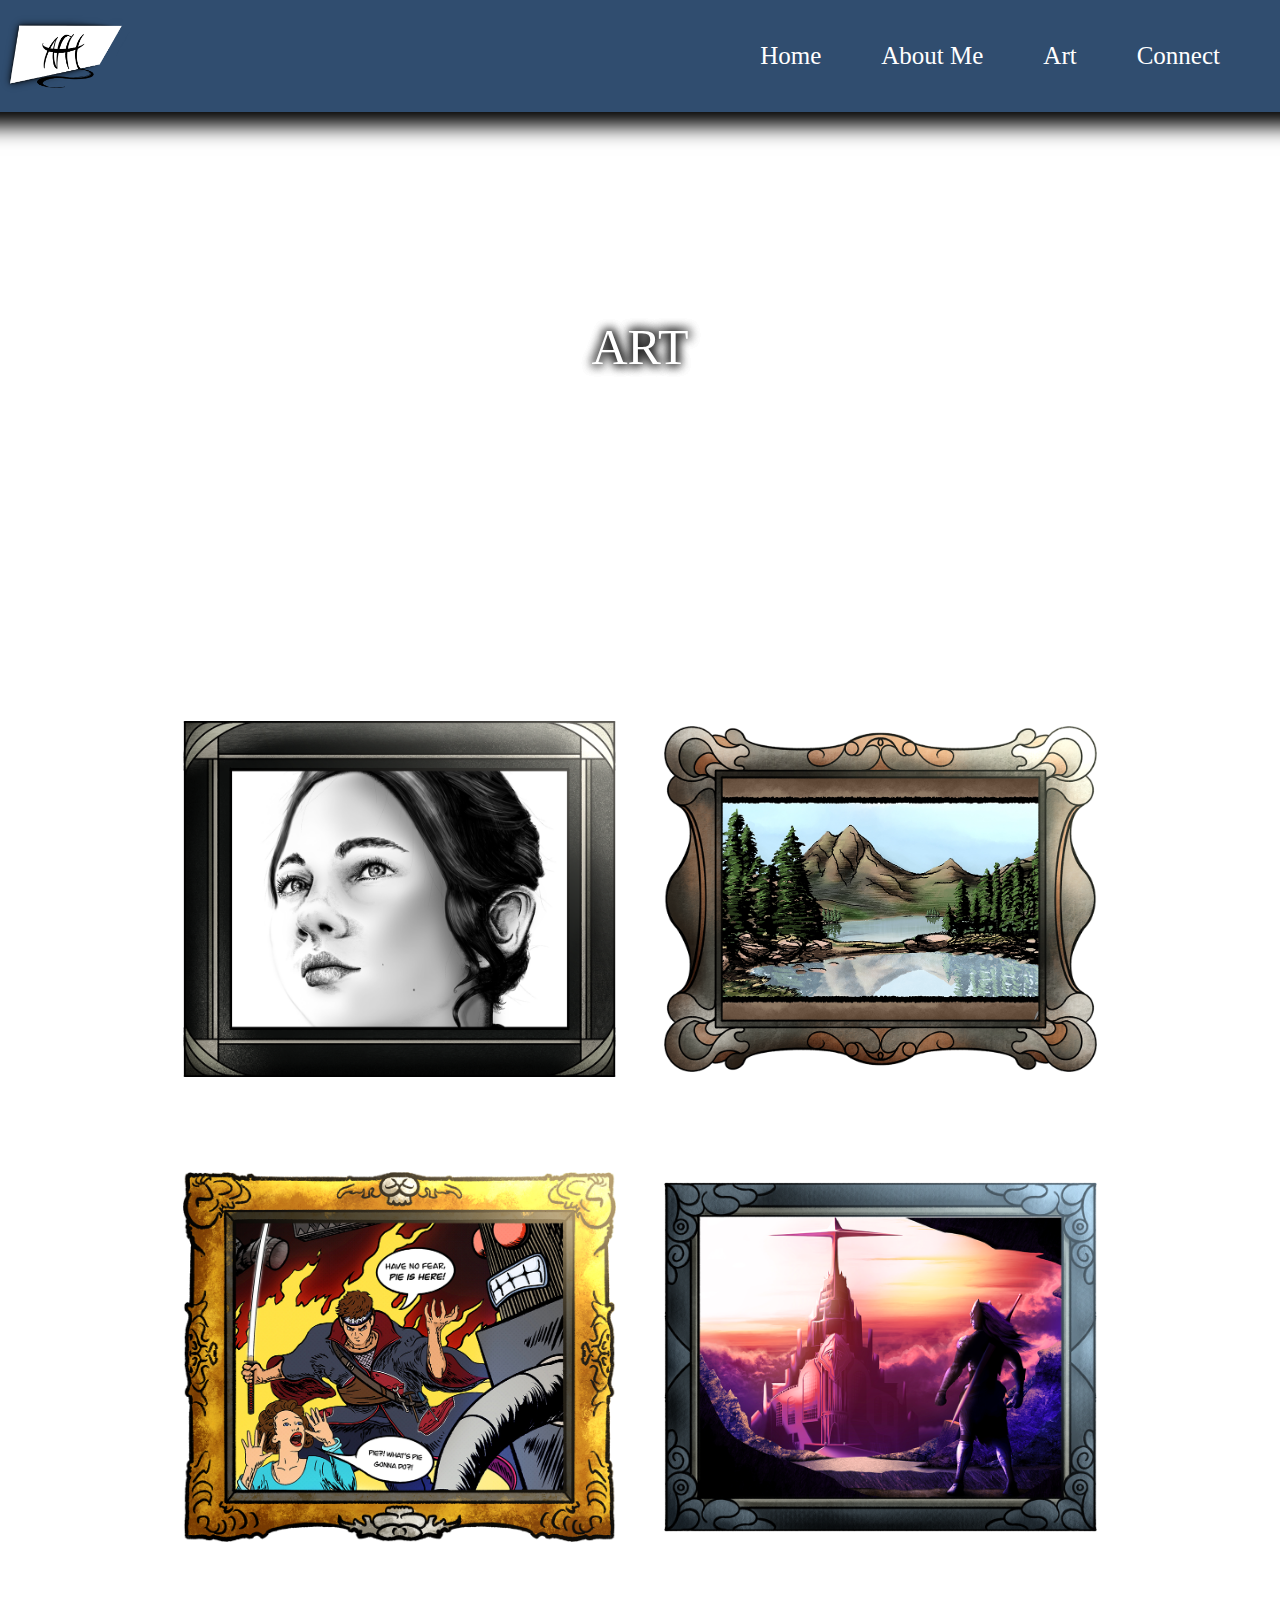
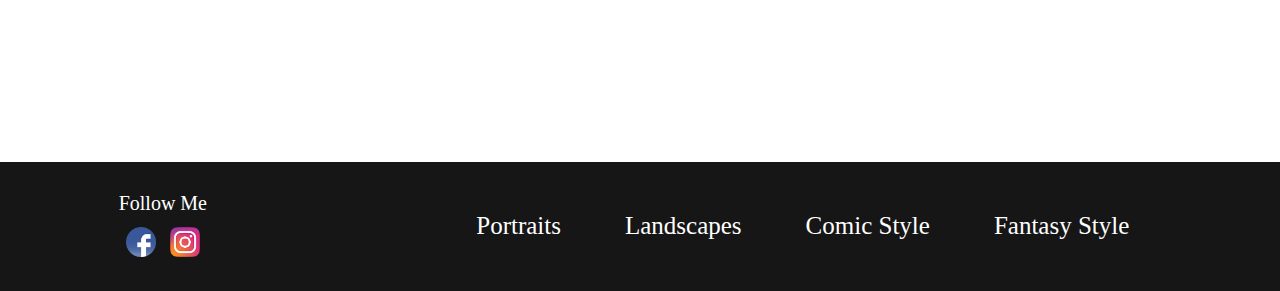
==== art/art.html @ 470748fd "inital commit" ====
<!doctype html>
<html lang="en-us">
<head>
<meta charset="utf-8">
<title>Andrew-Hartfields-Art-Portfolio/Art</title>
<link href="../css/style.css" rel="stylesheet" type="text/css">
</head>

<body>
<!-- Navigation Area -->
<nav>
  <div class="nav-container">
    <div class="logo"><img src="../imgs/logo/afh_logo.png" alt="Logo"></div>
    <ul class="nav-links">
      <li><a href="../index.html">Home</a></li>
      <li><a href="../aboutme/aboutme.html">About Me</a></li>
      <li><a href="../art/art.html">Art</a></li>
      <li><a href="../connect/connect.html">Connect</a></li>
    </ul>
  </div>
</nav>
<!-- Banner-Art -->
<main>
  <div class="header-spacer"></div>
  <section class="art-banner">
	  <div class="title-wrapper">
		  <span class="title-span">ART</span>
		</div>
  </section>
<!-- Contentbody - Art -->
  <div class="art-content-wrapper">
  <div class="art-container">
	  <section class="two-by-two">
		  <a href="portraits.html"><img src="../imgs/artwork/portraits/portraits.png" alt="Black and White Portraits" width="50%"><span>Portraits</span></a>
		  <a href="landscapes.html"><img src="../imgs/artwork/landscapes/landscapes.png" alt="Landscapes" width="50%"><span>Landscapes</span></a>
		  <a href="comicstyles.html"><img src="../imgs/artwork/comicstyles/comic.png" alt="Comic styles" width="50%"><span>Comic Styles</span></a>
		  <a href="fantasystyles.html"><img src="../imgs/artwork/fantasystyles/fantasy.png" alt="Fantasy styles" width="50%"><span>Fantasy Styles</span></a>
	  </section>
  </div>
  </div>
</main>
<!-- Footer Area -->
<footer>
  <div class="socialmedia-layout"> <span class="followme">Follow Me</span>
    <div class="socialicons"> <a href="#"><img src="../imgs/logo/fb_icon.png" alt="Facebook Icon"></a> <a href="#"><img src="../imgs/logo/ig_icon.png" alt="Instagram Icon"></a> </div>
  </div>
  <div class="footer-nav"> 
	<a href="art/portraits.html">Portraits</a>
	<a href="art/landscapes.html">Landscapes</a>
	<a href="art/comicstyles.html">Comic Style</a>
	<a href="art/fantasystyles.html">Fantasy Style</a>
  </div>
</footer>
</body>
</html>
---- css/style.css ----
/* CSS Document */

* {
	box-sizing: border-box;
}
p {
	font-family: "Book Antiqua";
	font-size: 18px; 
}
body {
	margin: 0;
}
nav {
    background-color: #304D6F;
    padding: 15px 0;
    position: absolute;
    top: 0;
    left: 0;
    right: 0;
    color: #fff;
    z-index: 1000;
    -webkit-box-shadow: 0 -16px 20px 30px #000000;
    box-shadow: 0 -16px 20px 30px #000000;
}
.nav-container {
	display: flex;
	align-items: center;
	justify-content: space-between;
	max-width: 1330px;
	margin: 0 auto;
	padding: 0;
}
.logo img {
	width: 130px;
	height: auto;
}
.nav-links {
	list-style: none;
	display: flex;
}

.nav-links li {
	margin-right: 60px;
}

.nav-links li:last-child {
	margin-right: 10;
}

.nav-links a {
	color: #fff;
	text-decoration: none;
	font-size: 25px;
}
.content {
	padding-top: 70px;
}

footer {
	color: white;
	Background-color: #161616;
	width: 100%;
	margin: 0;
	padding: 10px 0;
	display: flex;
	flex-direction: row;
	justify-content: space-around;
	align-items: center;
}
.socialmedia-layout {
	display: flex;
	flex-direction: column;
	align-items: center;
	margin: 20px 0;
}
.footer-nav {
	display: flex;
}
.footer-nav a {
	color: white;
	margin: 0 32px;
	text-decoration: none;
	font-size: 25px;
}
.followme {
	font-size: 20px;
	margin-bottom: 12px;
}
.socialicons a img {
	width: 30px;
	margin: 0 5px;
	
}

/* Home Section */

main {
	width: 100%;
}
.header-spacer {
	width: 100%;
	height: 101px;
	min-height: 101px;
}
.home-banner {
	background-image: url("../imgs/banners/home_banner.jpg");
    background-position: top;
    background-repeat: no-repeat;
    background-size: cover;
	width: 100%;
	height: 30vw;
	position: relative;
}
.title-wrapper {
	text-align: center;
	position: absolute;
	left: 0;
	right: 0;
	top: 33%;
	color: #FFFFFF;
	text-shadow: 0px 0px 11px rgba(0,0,0,1), 0px 0px 11px rgba(0,0,0,1), 0px 0px 11px rgb(0,0,0);
}
.home-banner h1 {
	font-size: 3.5vw;
	line-height: 3.7vw;
	margin: 0;
	margin-bottom: 5px;
}
.home-banner h2 {
	font-size: 6vw;
	line-height: 6vw;
	margin: 0;
}
.home-banner span {
	position: absolute;
	left: 10vw;
	right: 10vw;
	bottom: 20%;
	height: 5px;
	border-radius: 2px;
	background-color: white;
	box-shadow: 0px 0px 11px rgba(0,0,0,1), 0px 0px 11px rgba(0,0,0,1), 0px 0px 11px rgb(0,0,0);
	margin: 0;
}
.home-hero-image {
	vertical-align: top;
}
.four-by-one {
	display: flex;
}
.title-span {
	font-family: "Book Antiqua";
	font-size: 50px;
	position: relative;
	top: 60px;
}

/* About me Section */

.aboutme-banner {
	background-image: url("../imgs/banners/aboutme_banner.jpg");
    background-position: top;
    background-repeat: no-repeat;
    background-size: cover;
	width: 100%;
	height: 475px;
	position: relative;
}
.aboutme-content-wrapper {
	background-image:url("../imgs/freeimages/iStock-619525286.jpg");
	background-size: cover;
	padding: 105px 0;
}
.aboutme-container {
	background-color: rgba(93,104,112,0.40);
	max-width: 1130px;
	width: 90%;
	margin: 0 auto;
	padding: 65px 84px;
	color: white;
}
.aboutme-container hr {
	position: relative;
	display: block;
	width: 100%;
	height: 5px;
	border-radius: 2px;
	background-color: white;
	box-shadow: 0px 0px 11px rgba(0,0,0,1);
	margin: 50px -25px;
}
.bio-wrapper {
	display: flex;
	flex-direction: row;
}
.bio-wrapper img {
	width: 35%;
	object-fit: contain;
}
.bio-wrapper h1 {
	margin: 35px 55px;
}
.bio-wrapper p {
	margin: 35px 55px;
}
.services-wrapper {
	display: flex;
	flex-direction: row;
	width: 100%;
}
.services-wrapper h2 {
	flex: 1;
	align-self: center;
	text-align: center;
	font-size: 50px;
}
.services-wrapper > ol {
	height: 300px;
	flex: 1.5;
	display: flex;
	flex-direction: column;
	flex-wrap: wrap;
	font-size: 30px;
	font-weight: bold;
}
.services-wrapper > ol > li {
	padding: 10px 0;
	padding-right: 35px;
}
/* Art Section */

.art-banner {
	background-image: url("../imgs/banners/reawakened_artbanner.jpg");
    background-position: top;
    background-repeat: no-repeat;
    background-size: cover;
	width: 100%;
	height: 475px;
	position: relative;
}
.art-content-wrapper {
    background-image: url("../imgs/freeimages/iStock-880466846.jpg");
    background-size: cover;
    padding: 80px 0;
}
.art-container {
	background-color: rgba(93,104,112,0.0);
	max-width: 1130px;
	width: 90%;
	margin: 0 auto;
	padding: 55px 84px;
	color: white;
}
.two-by-two {
	display: flex;
	flex-direction: row;
	flex-wrap: wrap;
	justify-content: space-around;
	align-items: center;
}
.two-by-two a {
	width: 45%;
	margin: 10px 10px;
	color: white;
	text-decoration: none;
	font-size: 28px;
	font-weight: bold;
	font-family: "Book Antiqua";
	text-align: center;
	line-height: 2;
}
.two-by-two img {
	width: 100%;
	background: none;
}

/* Connect Section */

.connect-content-wrapper {
    background-image: url("../imgs/freeimages/iStock-880466846.jpg");
    background-size: cover;
    padding: 80px 0;
}
.form-align {
	padding-top: 50px;
	padding-bottom: 50px;
	width: 80%;
	margin: 0 auto;
}
.table-layout {
	color: white;
	font-family: "Book Antiqua";
	font-size: 20px;
	background-color: #304D6F;
	width: 50%;
	height: 50%;
	margin: 0 auto;
	padding: 20px 30px 40px 20px;
	box-shadow: 3px 3px 5px 0px rgba(0,0,0,0.75);
}
textarea {
	width: 300px;
	height: 100px;
}
#yourname {
	margin: 10px;
	width: 300px;
}
#emailaddress {
	margin: 10px;
	width: 300px;
}
#subject {
	margin: 10px;
	width: 300px;
}
#message {
	margin: 10px;
}
button {
	margin: 10px 0 10px 5px;
	background: none;
	border: none;
}

/* ---subpage--- area */

/* portraits */
.portrait-content-wrapper {
	background-image:url("../imgs/freeimages/iStock-619525286.jpg");
	background-size: cover;
	padding: 50px 0;
}
.portrait-container {
	background-color: rgba(93,104,112,0.0);
	max-width: 1130px;
	width: 100%;
	margin: 100px auto 0;
	padding: 75px 30px;
	color: white;
}
.portrait-grid {
	display: flex;
	flex-direction: row;
	flex-wrap: wrap;
	align-items: center;
}
.portrait-grid img {
	width: 30%;
	margin: 15px 15px;
	border-radius: 8px;
	box-shadow: 3px 3px 5px 0px rgba(0,0,0,0.75);
}
/* landscapes */
.landscape-content-wrapper {
	background-image:url("../imgs/freeimages/iStock-619525286.jpg");
	background-size: cover;
	padding: 50px 0;
}
.landscape-container {
	background-color: rgba(93,104,112,0.0);
	max-width: 1130px;
	width: 100%;
	margin: 100px auto 0;
	padding: 75px 30px;
	color: white;
}
.landscape-grid {
	display: flex;
	flex-direction: row;
	flex-wrap: wrap;
	align-items: center;
}
.landscape-grid img {
	width: 30%;
	margin: 15px 15px;
	border-radius: 8px;
	box-shadow: 3px 3px 5px 0px rgba(0,0,0,0.75);
}
/*
.landscapes-content-wrapper {
	background-image:url("../imgs/freeimages/iStock-880466846.jpg");
	background-size: cover;
	padding: 20px 0;
}
.landscapes-container {
	position: relative;
	top: 200%;
	max-width: 1200px;
	margin: 0 auto;
	padding: 20px;
	
}
.landscape-grid {
	display: flex;
	flex-direction: row;
	flex-wrap: wrap;
	align-items: center;
}
.landscape-grid img {
	width: 40%;
	margin: 15px 15px;
}
.landscape-gallery {
	display: grid;
	grid-template-columns: repeat(auto-fit, minmax(250px, 1fr));
	grid-gap: 20px;
} 
.landscape-gallery img {
	width: 100%;
	height: auto;
	border-radius: 8px;
} */
/* Comic */
.comic-content-wrapper {
	background-image:url("../imgs/freeimages/iStock-619525286.jpg");
	background-size: cover;
	padding: 50px 0;
}
.comic-container {
	background-color: rgba(93,104,112,0.0);
	max-width: 1130px;
	width: 100%;
	margin: 100px auto 0;
	padding: 75px 30px;
	color: white;
}
.comic-grid {
	display: flex;
	flex-direction: row;
	flex-wrap: wrap;
	align-items: center;
}
.comic-grid img {
	width: 30%;
	margin: 15px 15px;
	border-radius: 8px;
	box-shadow: 3px 3px 5px 0px rgba(0,0,0,0.75);
}
/* Fantasy */
.fantasy-content-wrapper {
	background-image:url("../imgs/freeimages/iStock-619525286.jpg");
	background-size: cover;
	padding: 50px 0;
}
.fantasy-container {
	background-color: rgba(93,104,112,0.0);
	max-width: 1130px;
	width: 100%;
	margin: 100px auto 0;
	padding: 75px 30px;
	color: white;
}
.fantasy-grid {
	display: flex;
	flex-direction: row;
	flex-wrap: wrap;
	align-items: center;
}
.fantasy-grid img {
	width: 30%;
	margin: 15px 15px;
	border-radius: 8px;
	box-shadow: 3px 3px 5px 0px rgba(0,0,0,0.75);
}



/* Smaller Screen View */
@media screen and (max-width:1550px) and (min-width: 1025px){
}

/* Tablet View */
@media screen and (max-width:1024px) and (min-width: 767px) {
	
.services-wrapper {
	flex-direction: column;
}
.two-by-two a {
	width: 80%;
}
.portrait-grid img {
	width: 28%;
	margin: 15px 15px;
}
.landscape-grid img {
	width: 28%;
	margin: 15px 15px;
}
.comic-grid img {
	width: 28%;
	margin: 15px 15px;
}
.fantasy-grid img {
	width: 28%;
	margin: 15px 15px;
}

}

/* Mobile View */
@media screen and (max-width:767px) {
	.services-wrapper > ol {
		height: auto;
	}

.aboutme-container {
	padding-left: 45px;
	padding-right: 45px;
}
.art-container {
	padding-left: 45px;
	padding-right: 45px;
}
.two-by-two a {
	width: 100%;
}
.portrait-container {
	padding-left: 45px;
	padding-right: 45px;
}
.portrait-grid img {
	width: 100%;
}
.landscape-container {
	padding-left: 45px;
	padding-right: 45px;
}
.landscape-grid img {
	width: 100%;
}
.comic-container {
	padding-left: 45px;
	padding-right: 45px;
}
.comic-grid img {
	width: 100%;
}
.fantasy-container {
	padding-left: 45px;
	padding-right: 45px;
}
.fantasy-grid img {
	width: 100%;
}
.bio-wrapper img {
	width: 100%;
}
.bio-wrapper h1 {
	margin-left: 15px;
	margin-right: 15px;
	max-width: none;
}
.bio-wrapper p {
	margin-left: 15px;
	margin-right: 15px;
	max-width: none;
}
.bio-wrapper {
	display: flex;
	flex-direction: column;
}
.services-wrapper {
	flex-direction: column;
}
.footer-nav {
	display: none;
}
}
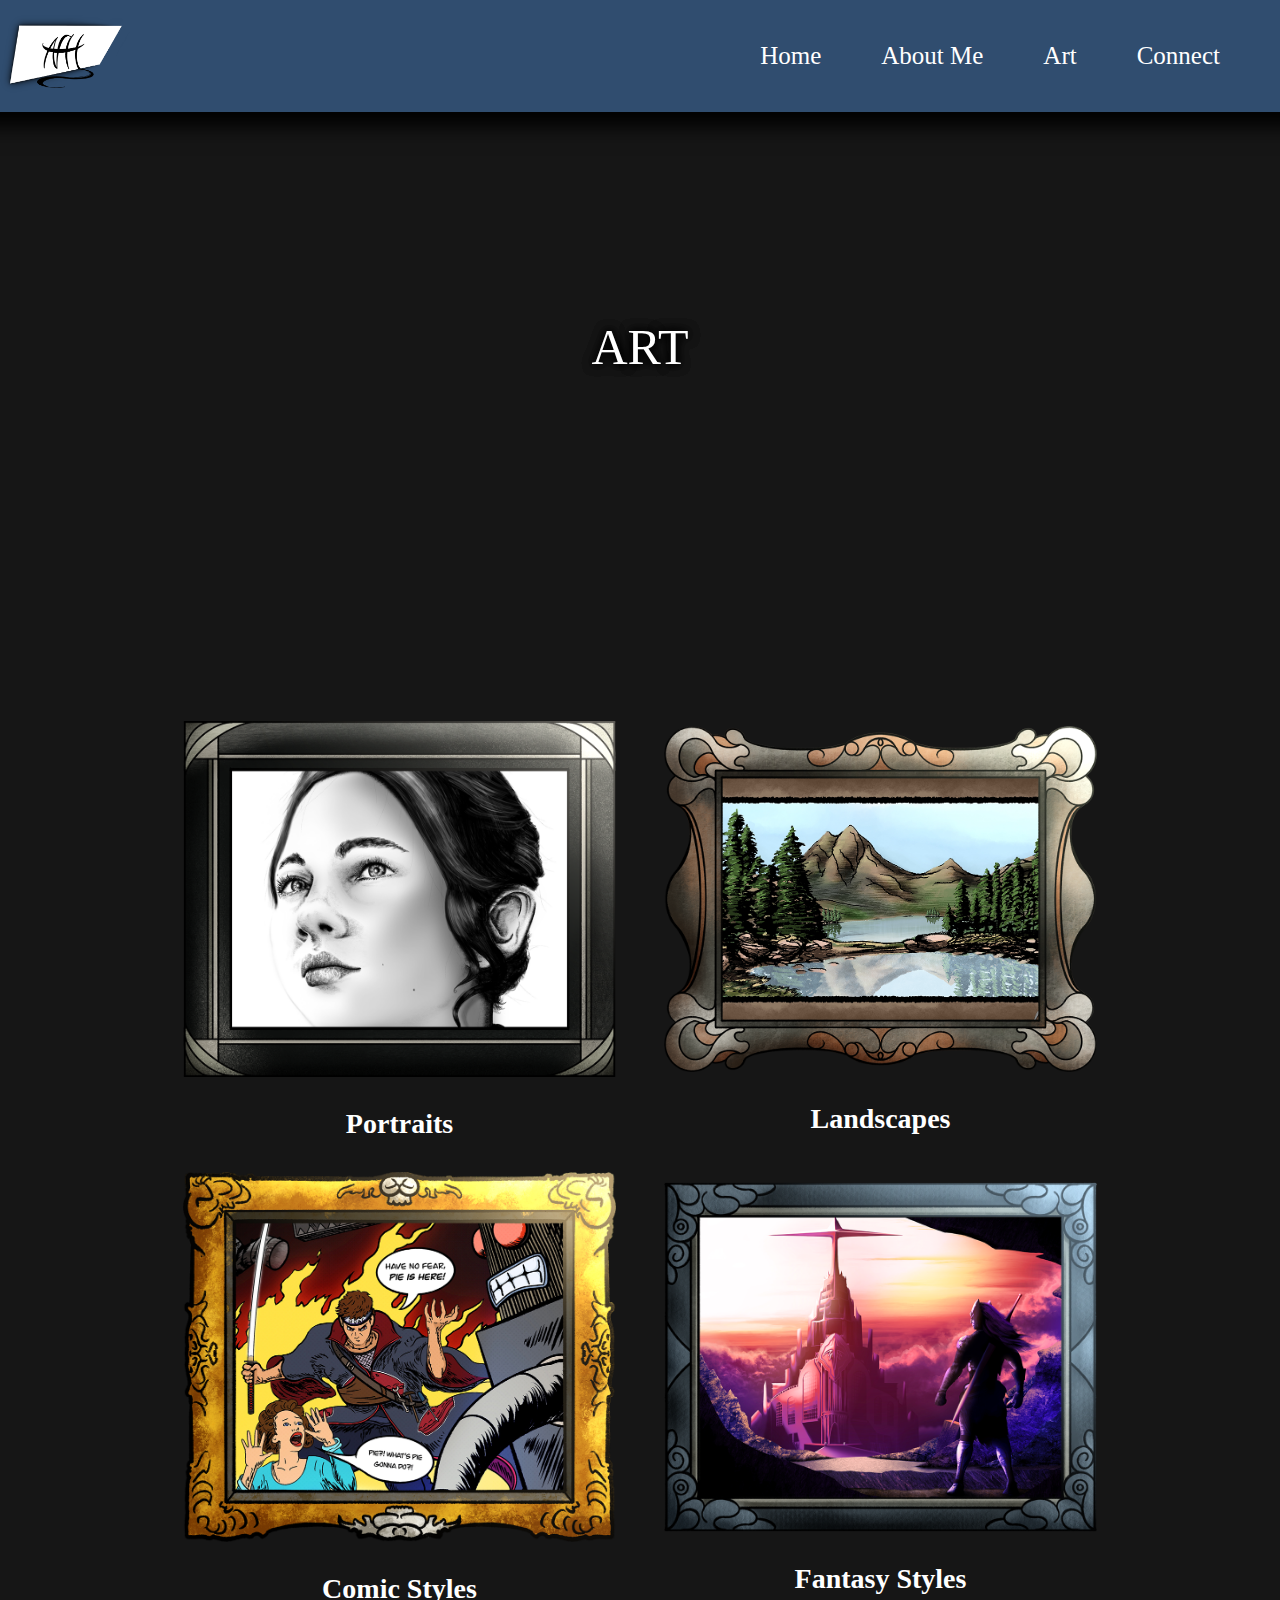
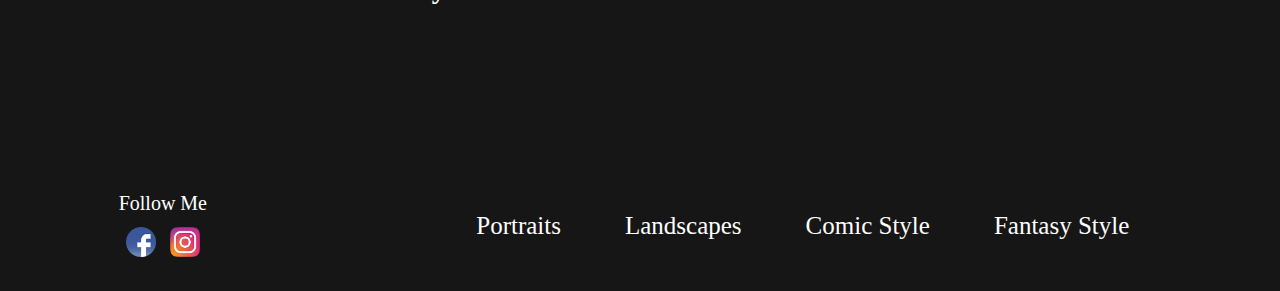
==== commit d25d2857: "commit 0.0.0.0.0.0.0.0.0.1" ====
--- a/art/art.html
+++ b/art/art.html
@@ -45,10 +45,10 @@
     <div class="socialicons"> <a href="#"><img src="../imgs/logo/fb_icon.png" alt="Facebook Icon"></a> <a href="#"><img src="../imgs/logo/ig_icon.png" alt="Instagram Icon"></a> </div>
   </div>
   <div class="footer-nav"> 
-	<a href="art/portraits.html">Portraits</a>
-	<a href="art/landscapes.html">Landscapes</a>
-	<a href="art/comicstyles.html">Comic Style</a>
-	<a href="art/fantasystyles.html">Fantasy Style</a>
+	<a href="../art/portraits.html">Portraits</a>
+	<a href="../art/landscapes.html">Landscapes</a>
+	<a href="../art/comicstyles.html">Comic Style</a>
+	<a href="../art/fantasystyles.html">Fantasy Style</a>
   </div>
 </footer>
 </body>
--- a/css/style.css
+++ b/css/style.css
@@ -1,5 +1,8 @@
 /* CSS Document */
 
+html {
+	background-color: #161616;
+}
 * {
 	box-sizing: border-box;
 }
@@ -89,7 +92,6 @@
 .socialicons a img {
 	width: 30px;
 	margin: 0 5px;
-	
 }
 
 /* Home Section */
@@ -286,6 +288,7 @@
 	padding-bottom: 50px;
 	width: 80%;
 	margin: 0 auto;
+	min-height: 70vh;
 }
 .table-layout {
 	color: white;
@@ -293,10 +296,23 @@
 	font-size: 20px;
 	background-color: #304D6F;
 	width: 50%;
+	max-width: 800px;
 	height: 50%;
+	text-align: center;
 	margin: 0 auto;
 	padding: 20px 30px 40px 20px;
 	box-shadow: 3px 3px 5px 0px rgba(0,0,0,0.75);
+}
+.connect-video {
+	margin: 100px auto 0;
+	text-align: center;
+}
+.connect-video p {
+	color: white;
+	font-family: "Book Antiqua";
+	font-size: 20px;
+	font-weight: bold;
+	text-shadow: 3px 3px 3px black;
 }
 textarea {
 	width: 300px;
@@ -330,6 +346,7 @@
 	background-image:url("../imgs/freeimages/iStock-619525286.jpg");
 	background-size: cover;
 	padding: 50px 0;
+	background-position: top;
 }
 .portrait-container {
 	background-color: rgba(93,104,112,0.0);
@@ -356,6 +373,7 @@
 	background-image:url("../imgs/freeimages/iStock-619525286.jpg");
 	background-size: cover;
 	padding: 50px 0;
+	background-position: top;
 }
 .landscape-container {
 	background-color: rgba(93,104,112,0.0);
@@ -416,6 +434,7 @@
 	background-image:url("../imgs/freeimages/iStock-619525286.jpg");
 	background-size: cover;
 	padding: 50px 0;
+	background-position: top;
 }
 .comic-container {
 	background-color: rgba(93,104,112,0.0);
@@ -442,6 +461,7 @@
 	background-image:url("../imgs/freeimages/iStock-619525286.jpg");
 	background-size: cover;
 	padding: 50px 0;
+	background-position: top;
 }
 .fantasy-container {
 	background-color: rgba(93,104,112,0.0);
@@ -500,10 +520,33 @@
 
 /* Mobile View */
 @media screen and (max-width:767px) {
-	.services-wrapper > ol {
-		height: auto;
-	}
-
+
+.nav-container {
+	flex-direction: column;
+}
+.logo img {
+	display: none;
+}
+.nav-links li {
+	margin-right: 30px;
+}
+.nav-links a {
+	color: #fff;
+	text-decoration: none;
+	font-size: 18px;
+}	
+.nav-links {
+	list-style: none;
+	display: flex;
+}
+.services-wrapper > ol {
+	height: auto;
+}
+.header-spacer {
+	width: 100%;
+	height: 80px;
+	min-height: 80px;
+}
 .aboutme-container {
 	padding-left: 45px;
 	padding-right: 45px;
